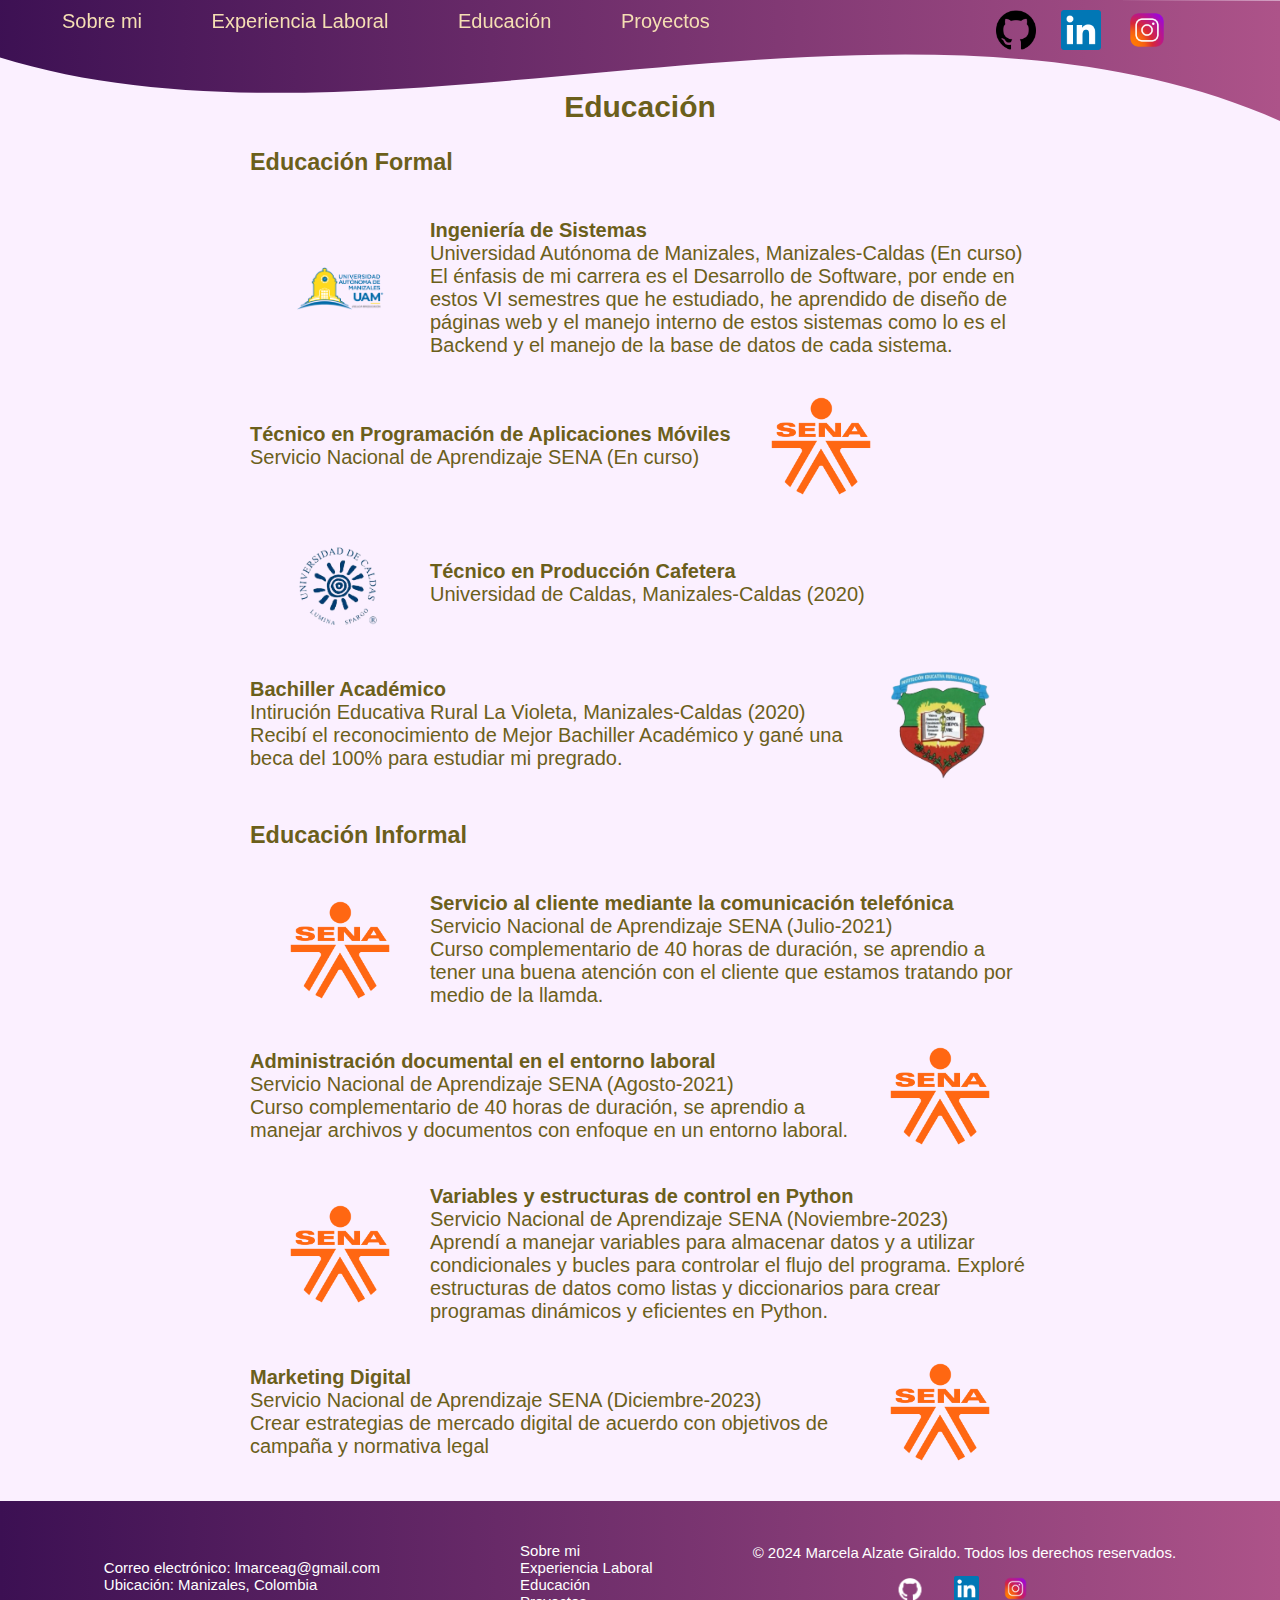
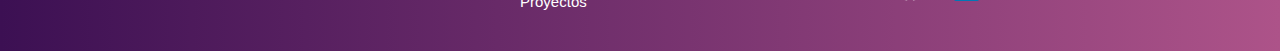
==== pages/education.html @ a58cdd13 "Portafolio con toda la información relevante" ====
<!DOCTYPE html>
<html lang="en">
<head>
    <meta charset="UTF-8">
    <meta name="viewport" content="width=device-width, initial-scale=1.0">
    <link rel="stylesheet" href="../style/style.css">
    <title>Portafolio</title>
</head>
<body>
  <header >
    <div class="header">
      <nav class="nav">
        <a href="./aboutme.html">Sobre mi</a>
        <a href="./experience.html">Experiencia Laboral</a>
        <a href="./education.html">Educación</a>
        <a href="./projects.html">Proyectos</a>
      </nav>
      <div class="redes-sociales">
        <a href="https://github.com/marcelagiraldo" target="_blank"><img src="../img/github.png" alt=""></a>
        <a href="https://www.linkedin.com/in/marce-alzate-giraldo-b98b89213/" target="_blank"><img src="../img/linkedin.png" alt=""></a>
        <a href="https://www.instagram.com/l_marcela__ag?igsh=MTQ0cHQxZTB0NW41Ng%3D%3D" target="_blank"><img src="../img/instagram.png" alt=""></a>
      </div>
    </div>
    <div class="wave">
      <svg viewBox="0 0 500 150" preserveAspectRatio="none" style="height: 100%; width: 100%;">
        <defs>
          <linearGradient id="gradient" x1="0%" y1="0%" x2="100%" y2="0%">
            <stop offset="0%" style="stop-color:#3c1053" />
            <stop offset="100%" style="stop-color:#ad5389" />
          </linearGradient>
        </defs>
        <path d="M-4.51,53.80 C142.21,178.13 349.20,-49.98 500.00,120.89 L500.00,0.52 L-3.38,-3.44 Z" style="stroke: none; fill: url(#gradient);"></path>
      </svg>
    </div>
  </header>
  <main class="main-education">
      <h2>Educación</h2>
      <h3>Educación Formal</h3>
      <div class="educacion-formal">
        <img src="../img/logo-uam.png" alt="">
        <p><b>Ingeniería de Sistemas</b> <br>
          Universidad Autónoma de Manizales, Manizales-Caldas (En curso) <br>
          El énfasis de mi carrera es el Desarrollo de Software, por ende en estos VI semestres que he estudiado,
          he aprendido de diseño de páginas web y el manejo interno de estos sistemas como lo es el Backend y el
          manejo de la base de datos de cada sistema.
        </p>
      </div>
      <div class="educacion-formal">
        <p><b>Técnico en Programación de Aplicaciones Móviles
        </b> <br>
          Servicio Nacional de Aprendizaje SENA (En curso) <br>
        </p>
        <img src="../img/logo-sena.png" alt="">
      </div>
      <div class="educacion-formal">
        <img src="../img/logo-ucaldas.png" alt="">
        <p><b>Técnico en Producción Cafetera</b> <br>
          Universidad de Caldas, Manizales-Caldas (2020) <br>
        </p>
      </div>
      <div class="educacion-formal">
        <p><b>Bachiller Académico</b> <br>
          Intirución Educativa Rural La Violeta, Manizales-Caldas (2020) <br>
          Recibí el reconocimiento de Mejor Bachiller Académico y gané una beca del 100% para estudiar mi pregrado.
        </p>
        <img src="../img/logo-violeta.png" alt="">
      </div>
      <h3>Educación Informal</h3>
      <div class="educacion-informal">
        <img src="../img/logo-sena.png" alt="">
        <p><b>Servicio al cliente mediante la comunicación telefónica
        </b> <br>
          Servicio Nacional de Aprendizaje SENA (Julio-2021) <br>
          Curso complementario de 40 horas de duración, se aprendio a tener una buena atención con el cliente que
          estamos tratando por medio de la llamda.
        </p>
      </div>
      <div class="educacion-informal">
        <p><b>Administración documental en el entorno laboral
        </b> <br>
          Servicio Nacional de Aprendizaje SENA (Agosto-2021) <br>
          Curso complementario de 40 horas de duración, se aprendio a manejar archivos y documentos con enfoque en un
          entorno laboral.
        </p>
        <img src="../img/logo-sena.png" alt="">
      </div>
      <div class="educacion-informal">
        <img src="../img/logo-sena.png" alt="">
        <p><b>Variables y estructuras de control en Python
        </b> <br>
          Servicio Nacional de Aprendizaje SENA (Noviembre-2023) <br>
          Aprendí a manejar variables para almacenar datos y a utilizar condicionales y bucles para controlar el
          flujo del programa. Exploré estructuras de datos como listas y diccionarios para crear programas dinámicos
          y eficientes en Python.
        </p>
      </div>
      <div class="educacion-informal">
        <p><b>Marketing Digital</b><br>
          Servicio Nacional de Aprendizaje SENA (Diciembre-2023) <br>
          Crear estrategias de mercado digital de acuerdo con objetivos de campaña y normativa legal
        </p>
        <img src="../img/logo-sena.png" alt="">
      </div>
  </main>
  <footer id="foot">
    <div class="info-contacto">
        <p>Correo electrónico: lmarceag@gmail.com</p>
        <p></p>
        <p>Ubicación: Manizales, Colombia</p>
    </div>

    <div class="enlaces-rapidos">
        <ul>
            <li><a href="./aboutme.html">Sobre mi</a></li>
            <li><a href="./experience.html">Experiencia Laboral</a></li>
            <li><a href="./education.html">Educación</a></li>
            <li><a href="./projects.html">Proyectos</a></li>
          </ul>
    </div>

    <div class="creditos">
        <p> &copy 2024 Marcela Alzate Giraldo. Todos los derechos reservados.</p>
        <div class="redes-sociales-footer">
            <a href="https://github.com/marcelagiraldo" target="_blank"><img id="git-white" src="../img/github_blanco.png" alt=""></a>
            <a href="https://www.linkedin.com/in/marce-alzate-giraldo-b98b89213/" target="_blank"><img src="../img/linkedin.png" alt=""></a>
            <a href="https://www.instagram.com/l_marcela__ag?igsh=MTQ0cHQxZTB0NW41Ng%3D%3D" target="_blank"><img src="../img/instagram.png" alt=""></a>

        </div>
    </div>
  </footer>
</body>
</html>
---- style/style.css ----
html {
    min-height: 100%;
    position: relative;
    font-family: sans-serif;
}
body{
    margin: 0;
    padding: 0;
    font-size: 20px;
    transition: background-color 0.3s ease, color 0.3s ease;
    padding-bottom: 80px;
    background-color: rgb(251, 240, 255);
    color: rgb(107, 95, 27);
}
a{
    text-decoration: none;
}
a:hover{
    text-decoration: underline;
}
/* #------------------HEADER------------------------------------- */

header {
    position: fixed;
    top: 0;
    width: 100%;
    height: 150px;
    overflow: hidden;
}
.header{
    display: flex;
    margin: 10px 30px;
}
.nav {
position: relative;
z-index: 2; /* Asegura que el menú esté sobre la wave */
}
.nav a{
    color: wheat;
    text-decoration: none;
    margin: 20px 32px;
}

.wave {
    position: absolute;
    bottom: 0;
    left: 0;
    width: 100%;
    height: 150px;
    overflow: hidden;
    z-index: 1;
}

.redes-sociales{
    position: relative;
    margin-left: 20%;
    z-index: 2;
}
.redes-sociales a{
    background-color: transparent;
    border: none;
    padding: 10px;
}
.redes-sociales a img{
    width: 40px;
}
.marca-personal{
    position: relative;
    z-index: 2;
    width: 80px;
}
/* #----------------------------MAIN---------------------------- */
.main-aboutme{
    margin: 30px 50px 80px 80px;
    flex: 1;
}
.info-personal{
    display: flex;
    align-items: center;
}
.nombre{
    margin-right: 50px;
}
.nombre h3{
    font-size:100px;
    text-align: center;
    font-family: "Anta", sans-serif;
    font-weight: 400;
    font-style: normal;
}
.desarrollo{
    border-style: dotted;
    margin: 30px;
}
.diseno{
    border-style: dotted;
    margin: 30px;
}
.bd{
    border-style: dotted;
    margin: 30px;
}
.desarrollo img{
    width: 100px;
}

.diseno img{
    width: 100px;
}

.bd img{
    width: 100px;
}

.habilidades    {
    margin:80px 200px;
    height:90%;
    width:65%;
    border:2px solid #3c1053;
    text-align: center;
}
.diseno img{
    margin-right: 80px;
}
.desarrollo img{
    margin-left: 80px;
}
.titulo-hab{
    width: 110px;
    font-size:18px;
    margin-top:-12px;
    margin-left:7px;
    background:rgb(251, 240, 255);
}
.titulo-desarrollo{
    width: 110px;
    font-size:18px;
    margin-top:-12px;
    margin-left:7px;
    background:rgb(251, 240, 255);
}
.titulo-diseno{
    width: 110px;
    font-size:18px;
    margin-top:-12px;
    margin-left:7px;
    background:rgb(251, 240, 255);
}
.titulo-bd{
    width: 110px;
    font-size:18px;
    margin-top:-12px;
    margin-left:7px;
    background:rgb(251, 240, 255);
}
.descripcion{
    width: 70%;
    margin-left: 180px;
}
/* #---------------------------------FOOTER---------------- */
footer {
    background: #ad5389;  /* fallback for old browsers */
    background: -webkit-linear-gradient(to right, #3c1053, #ad5389);  /* Chrome 10-25, Safari 5.1-6 */
    background: linear-gradient(to right, #3c1053, #ad5389); /* W3C, IE 10+/ Edge, Firefox 16+, Chrome 26+, Opera 12+, Safari 7+ */

    position: absolute;
    bottom: 0;
    width: 100%;
    height: 150px;
    color: white;
    display: flex;
    font-size: 15px;
    justify-content: center;
    align-items: center;
}
footer div{
    margin: 20px 50px;
}
footer div ul li {
    list-style: none;
}
footer div ul li a {
    color: white;

}

#git-white{
    width: 40px;
}

.info-contacto p {
    margin: 0;
}
.redes-sociales-footer{
    margin-left: 30%;
    margin-top: 0px;
}
.redes-sociales-footer a{
    background-color: transparent;
    border: none;
    padding: 10px;
}
.redes-sociales-footer a img{
    width: 25px;
}

.creditos{
    top: 0px;
}
/* -----------Experience */
.main-experience{
    margin: 90px 150px;
}
.main-experience h2{
    text-align: center;
}
.experiencia-orlando img{
    width: 200px;
}
.experiencia-orlando {
   margin: 0px 30px;
   display: flex;
   align-items: center;
}
/* Education */
.main-education{
    margin: 90px 250px;
}
.main-education h2{
    text-align: center;
}
.educacion-formal img{
    width: 100px;
    padding: 20px 40px;
}
.educacion-formal {
    display: flex;
    align-items: center;
}
.educacion-informal img{
    width: 100px;
    padding: 20px 40px;
}
.educacion-informal {
    display: flex;
    align-items: center;
}
/* Projects */
.main-projects{
    margin: 75px 250px;
}
.main-projects h2{
    text-align: center;
}
.main-projects a{
    color: #2b064d;
}
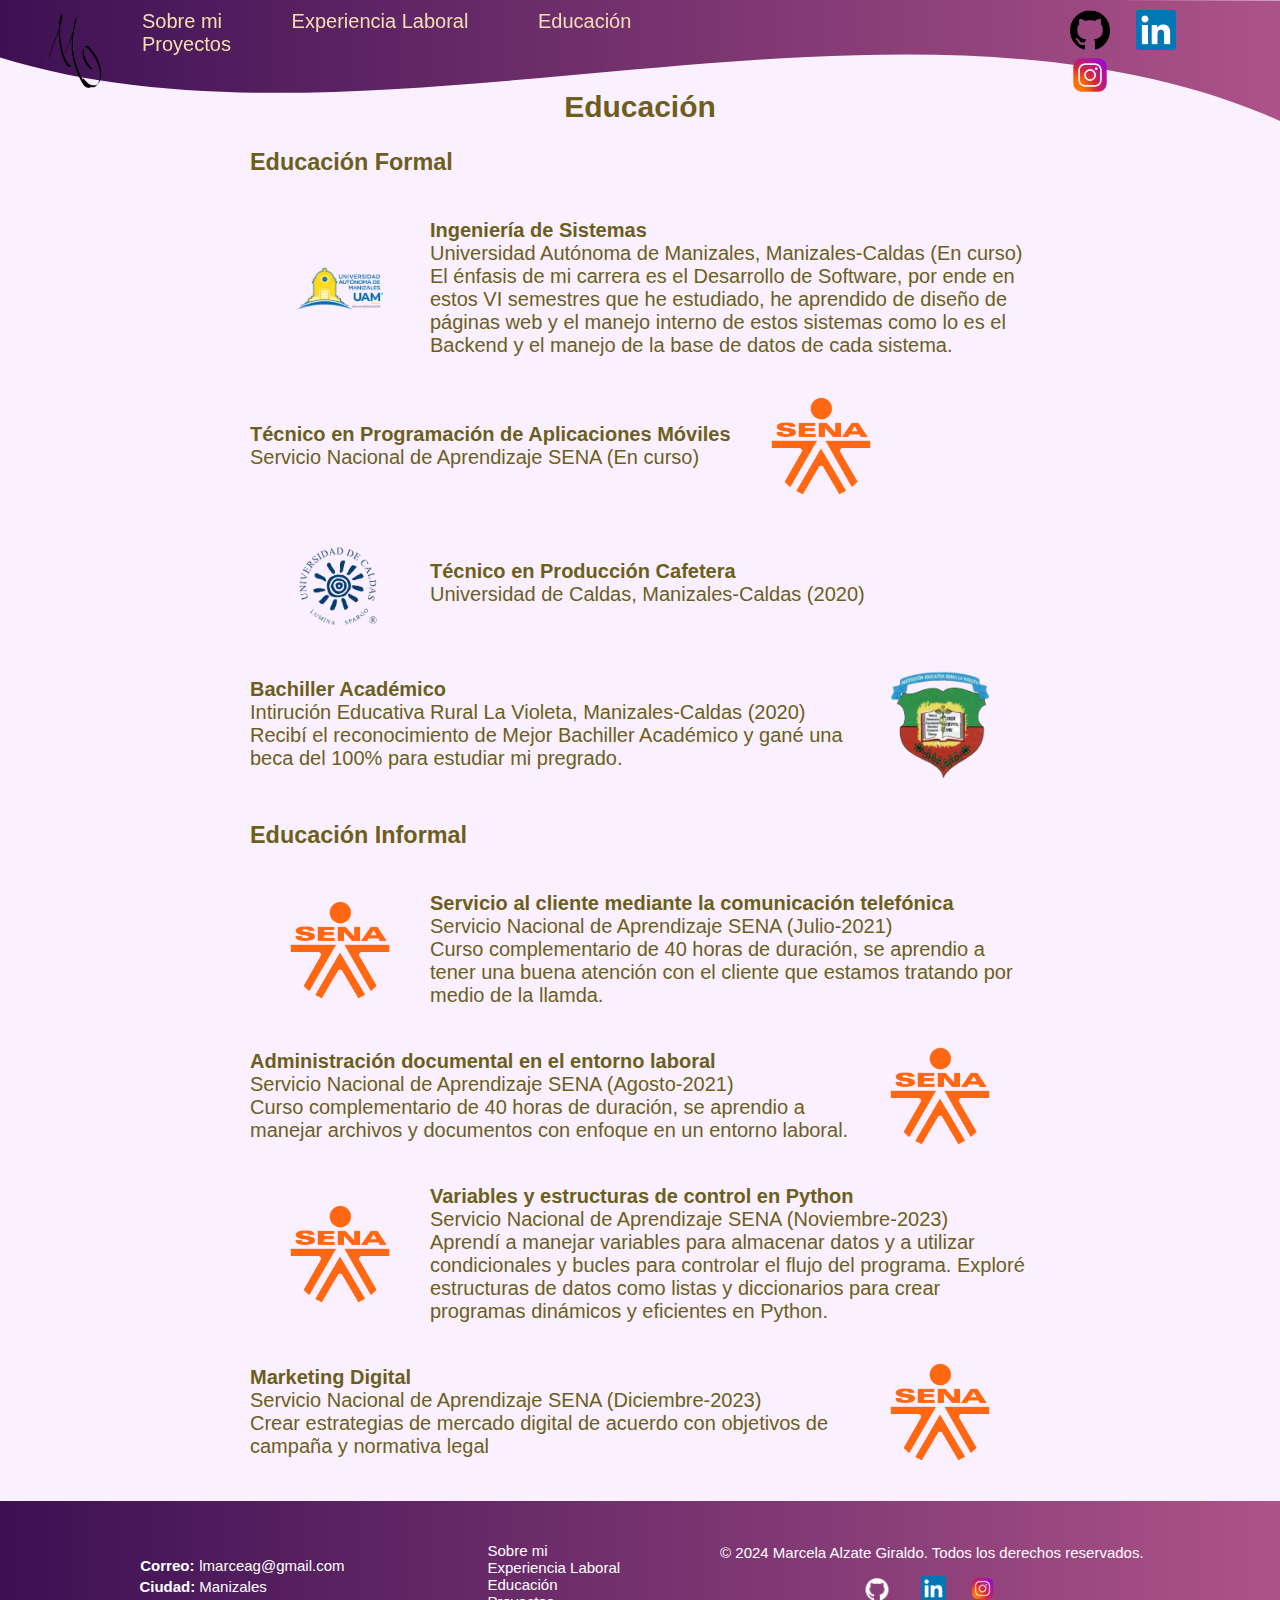
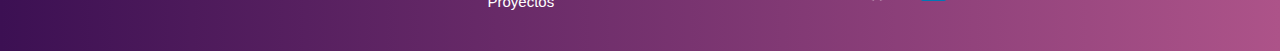
==== commit 79b4da70: "publicando página" ====
--- a/pages/education.html
+++ b/pages/education.html
@@ -9,11 +9,12 @@
 <body>
   <header >
     <div class="header">
+      <img class="marca-personal" src="../img/marca-personal.png" alt="wid">
       <nav class="nav">
-        <a href="./aboutme.html">Sobre mi</a>
-        <a href="./experience.html">Experiencia Laboral</a>
-        <a href="./education.html">Educación</a>
-        <a href="./projects.html">Proyectos</a>
+        <a href="../index.html">Sobre mi</a>
+        <a href="../pages/experience.html">Experiencia Laboral</a>
+        <a href="../pages/education.html">Educación</a>
+        <a href="../pages/projects.html">Proyectos</a>
       </nav>
       <div class="redes-sociales">
         <a href="https://github.com/marcelagiraldo" target="_blank"><img src="../img/github.png" alt=""></a>
@@ -104,29 +105,37 @@
   </main>
   <footer id="foot">
     <div class="info-contacto">
-        <p>Correo electrónico: lmarceag@gmail.com</p>
-        <p></p>
-        <p>Ubicación: Manizales, Colombia</p>
+        <table>
+          <tr>
+            <th>Correo: </th>
+            <td>lmarceag@gmail.com</th>
+          </tr>
+          <tr>
+            <th>Ciudad: </th>
+            <td>Manizales</th>
+          </tr>
+        </table>
     </div>
 
     <div class="enlaces-rapidos">
         <ul>
-            <li><a href="./aboutme.html">Sobre mi</a></li>
-            <li><a href="./experience.html">Experiencia Laboral</a></li>
-            <li><a href="./education.html">Educación</a></li>
-            <li><a href="./projects.html">Proyectos</a></li>
+            <li><a href="../index.html">Sobre mi</a></li>
+            <li><a href="../pages/experience.html">Experiencia Laboral</a></li>
+            <li><a href="../pages/education.html">Educación</a></li>
+            <li><a href="../pages/projects.html">Proyectos</a></li>
           </ul>
     </div>
 
     <div class="creditos">
-        <p> &copy 2024 Marcela Alzate Giraldo. Todos los derechos reservados.</p>
-        <div class="redes-sociales-footer">
-            <a href="https://github.com/marcelagiraldo" target="_blank"><img id="git-white" src="../img/github_blanco.png" alt=""></a>
-            <a href="https://www.linkedin.com/in/marce-alzate-giraldo-b98b89213/" target="_blank"><img src="../img/linkedin.png" alt=""></a>
-            <a href="https://www.instagram.com/l_marcela__ag?igsh=MTQ0cHQxZTB0NW41Ng%3D%3D" target="_blank"><img src="../img/instagram.png" alt=""></a>
+      <p> &copy 2024 Marcela Alzate Giraldo. Todos los derechos reservados.</p>
+      <div class="redes-sociales-footer">
+        <a href="https://github.com/marcelagiraldo" target="_blank"><img id="git-white" src="../img/github_blanco.png" alt=""></a>
+        <a href="https://www.linkedin.com/in/marce-alzate-giraldo-b98b89213/" target="_blank"><img src="../img/linkedin.png" alt=""></a>
+        <a href="https://www.instagram.com/l_marcela__ag?igsh=MTQ0cHQxZTB0NW41Ng%3D%3D" target="_blank"><img src="../img/instagram.png" alt=""></a>
 
-        </div>
     </div>
+    </div>
+
   </footer>
 </body>
 </html>
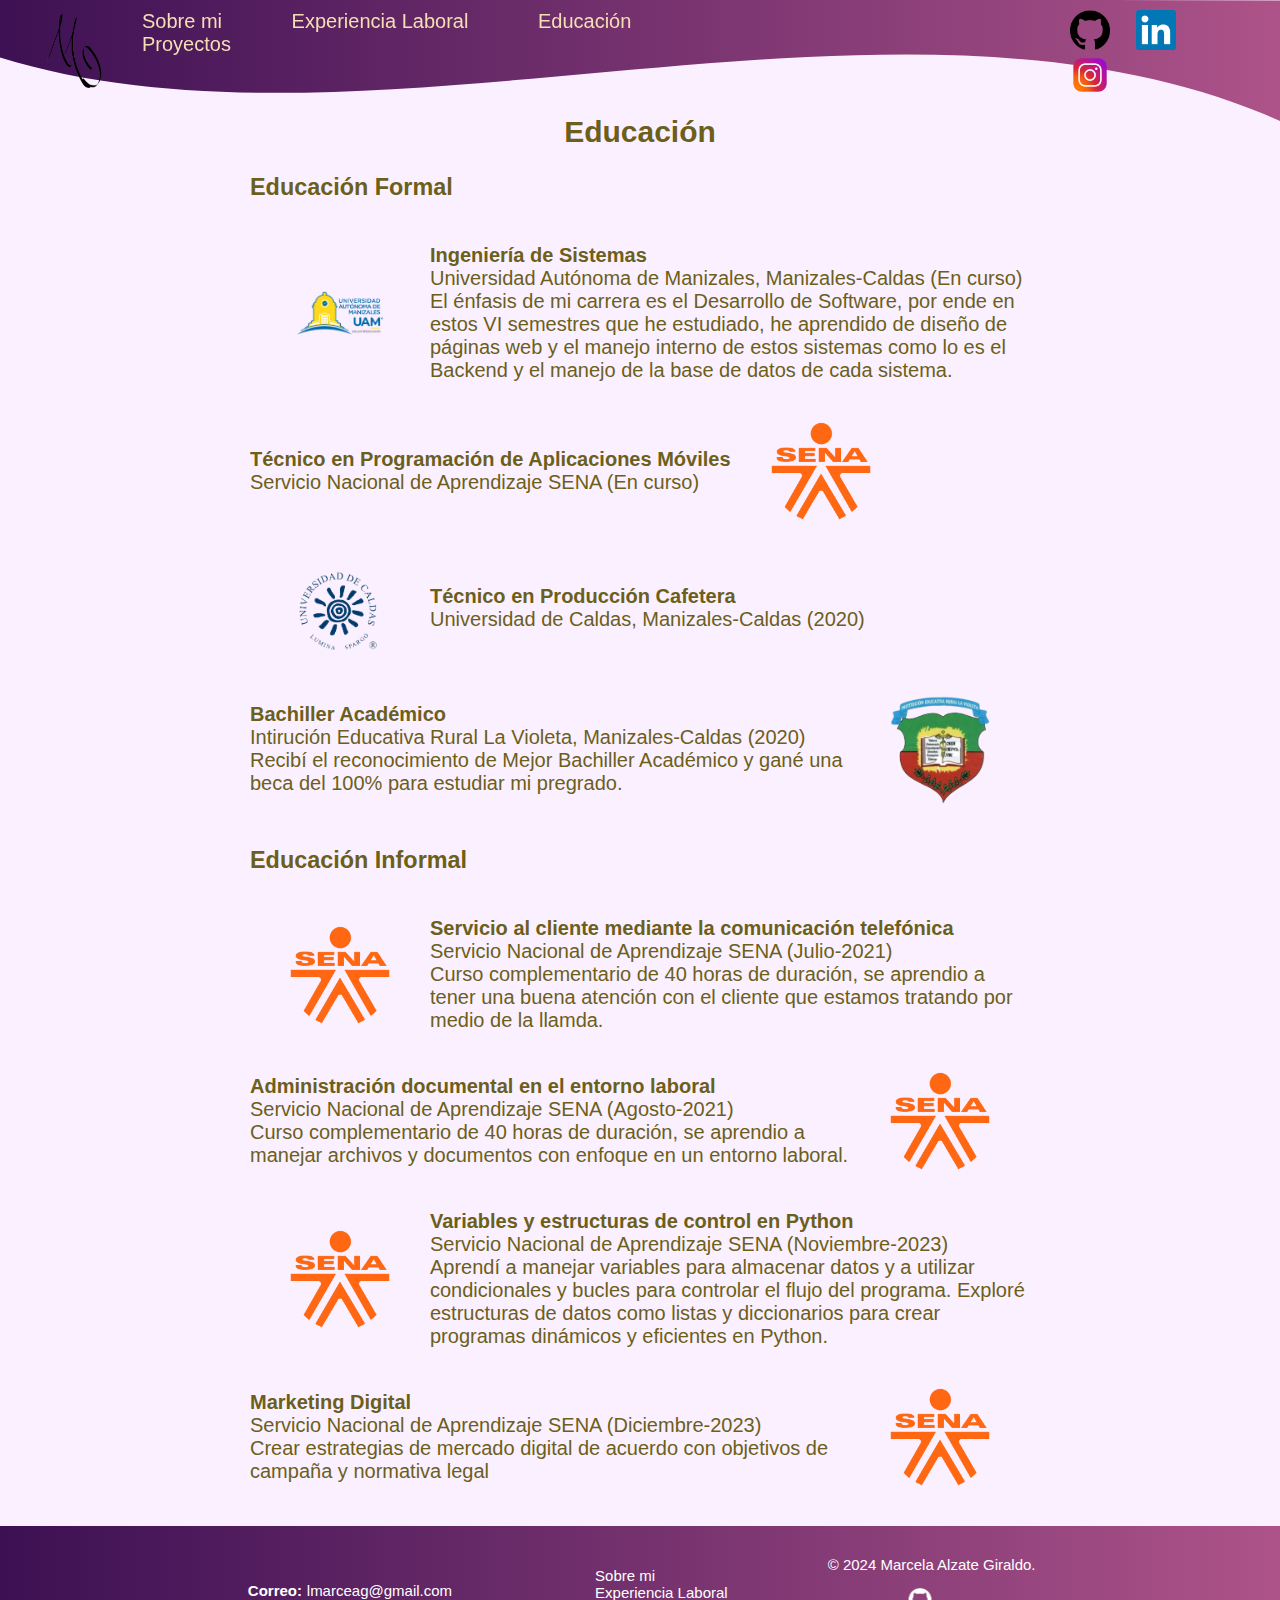
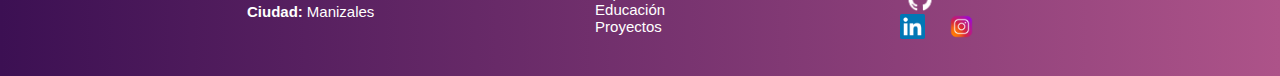
==== commit 918a4d3e: "Actualizacion en diseño de proyectos" ====
--- a/pages/education.html
+++ b/pages/education.html
@@ -4,7 +4,8 @@
     <meta charset="UTF-8">
     <meta name="viewport" content="width=device-width, initial-scale=1.0">
     <link rel="stylesheet" href="../style/style.css">
-    <title>Portafolio</title>
+    <link rel="icon" type="image/jpg" href="../img/marca-personal.png">
+    <title>Marcela</title>
 </head>
 <body>
   <header >
@@ -127,7 +128,7 @@
     </div>
 
     <div class="creditos">
-      <p> &copy 2024 Marcela Alzate Giraldo. Todos los derechos reservados.</p>
+      <p> &copy 2024 Marcela Alzate Giraldo. </p>
       <div class="redes-sociales-footer">
         <a href="https://github.com/marcelagiraldo" target="_blank"><img id="git-white" src="../img/github_blanco.png" alt=""></a>
         <a href="https://www.linkedin.com/in/marce-alzate-giraldo-b98b89213/" target="_blank"><img src="../img/linkedin.png" alt=""></a>
--- a/style/style.css
+++ b/style/style.css
@@ -11,6 +11,12 @@
     padding-bottom: 80px;
     background-color: rgb(251, 240, 255);
     color: rgb(107, 95, 27);
+    flex-direction: column;
+    min-height: 100vh;
+}
+main{
+    flex: 1;
+    overflow: auto;
 }
 a{
     text-decoration: none;
@@ -209,7 +215,7 @@
 }
 /* -----------Experience */
 .main-experience{
-    margin: 90px 150px;
+    margin: 80px 150px;
 }
 .main-experience h2{
     text-align: center;
@@ -247,7 +253,11 @@
 }
 /* Projects */
 .main-projects{
-    margin: 75px 250px;
+    display: flex;
+    flex-direction: column;
+    align-items: center;
+    text-align: center;
+    margin: 80px 0px;
 }
 .main-projects h2{
     text-align: center;
@@ -256,3 +266,115 @@
     color: #2b064d;
 }
 
+.contenedor{
+    display: flex;
+    flex-wrap: wrap;
+    width: 100%;
+    justify-content: center;
+    align-items: center;
+    height: 100vh;
+    gap: 10px;
+}
+.contenedor figure{
+    position: relative;
+    height: 70%;
+    width: 60%;
+    overflow: hidden;
+    border-radius: 6px;
+    box-shadow: 0px 15px 25px rgba(0, 0, 0, 0.50);
+    cursor: pointer;
+}
+
+.contenedor figure img{
+    width: 100%;
+    height: 100%;
+    transition: all 500ms ease-out;
+}
+
+.contenedor figure .capa{
+    position: absolute;
+    top: 0;
+    width: 100%;
+    height: 100%;
+    background: rgba(173, 83, 137,1.3);  /* fallback for old browsers */
+    background: -webkit-linear-gradient(to right, rgba(60, 16, 83,0.7), rgba(173, 83, 137,1.3));  /* Chrome 10-25, Safari 5.1-6 */
+    background: linear-gradient(to right, rgba(60, 16, 83,0.7), rgba(173, 83, 137,1.3)); /* W3C, IE 10+/ Edge, Firefox 16+, Chrome 26+, Opera 12+, Safari 7+ */
+
+    transition: all 500ms ease-out;
+    opacity: 0;
+    visibility: hidden;
+    text-align: center;
+}
+.contenedor figure:hover > img{
+    transform: scale(1.3);
+}
+
+.contenedor figure:hover > .capa{
+    opacity: 1;
+    visibility: visible;
+}
+.contenedor figure:hover > .capa h3{
+    margin-top: 70px;
+    margin-bottom: 15px;
+}
+.contenedor figure .capa h3{
+    color: #fff;
+    font-weight: 50%;
+    margin-bottom: 120px;
+    transition: all 400ms ease-out;
+    margin-top: 20px;
+}
+.contenedor figure .capa p{
+    color: #fff;
+    line-height: 1.5;
+    width: 100%;
+    margin: auto;
+}
+
+.logos a img{
+    width: 70px;
+    margin: 10px;
+}
+.logos a{
+    margin: 0px;
+}
+.tabla-logos th{
+    color: wheat;
+}
+.tabla-logos tr th{
+    padding-left: 200px;
+}
+.tabla-logos tr td{
+    padding-left: 200px;
+}
+
+
+
+
+.contenedor .movil{
+    position: relative;
+    height: 70%;
+    width: 20%;
+    overflow: hidden;
+    border-radius: 6px;
+    box-shadow: 0px 15px 25px rgba(0, 0, 0, 0.50);
+    cursor: pointer;
+    font-size: 13px;
+}
+
+.logos-inf a img{
+    width: 50px;
+    margin: 10px;
+}
+.logos-inf a{
+    margin: 0px;
+}
+.tabla-logos-inf tr th{
+    padding-left: 50px;
+}
+.tabla-logos-inf th{
+    color: wheat;
+}
+.tabla-logos-inf tr td{
+    padding-left: 50px;
+}
